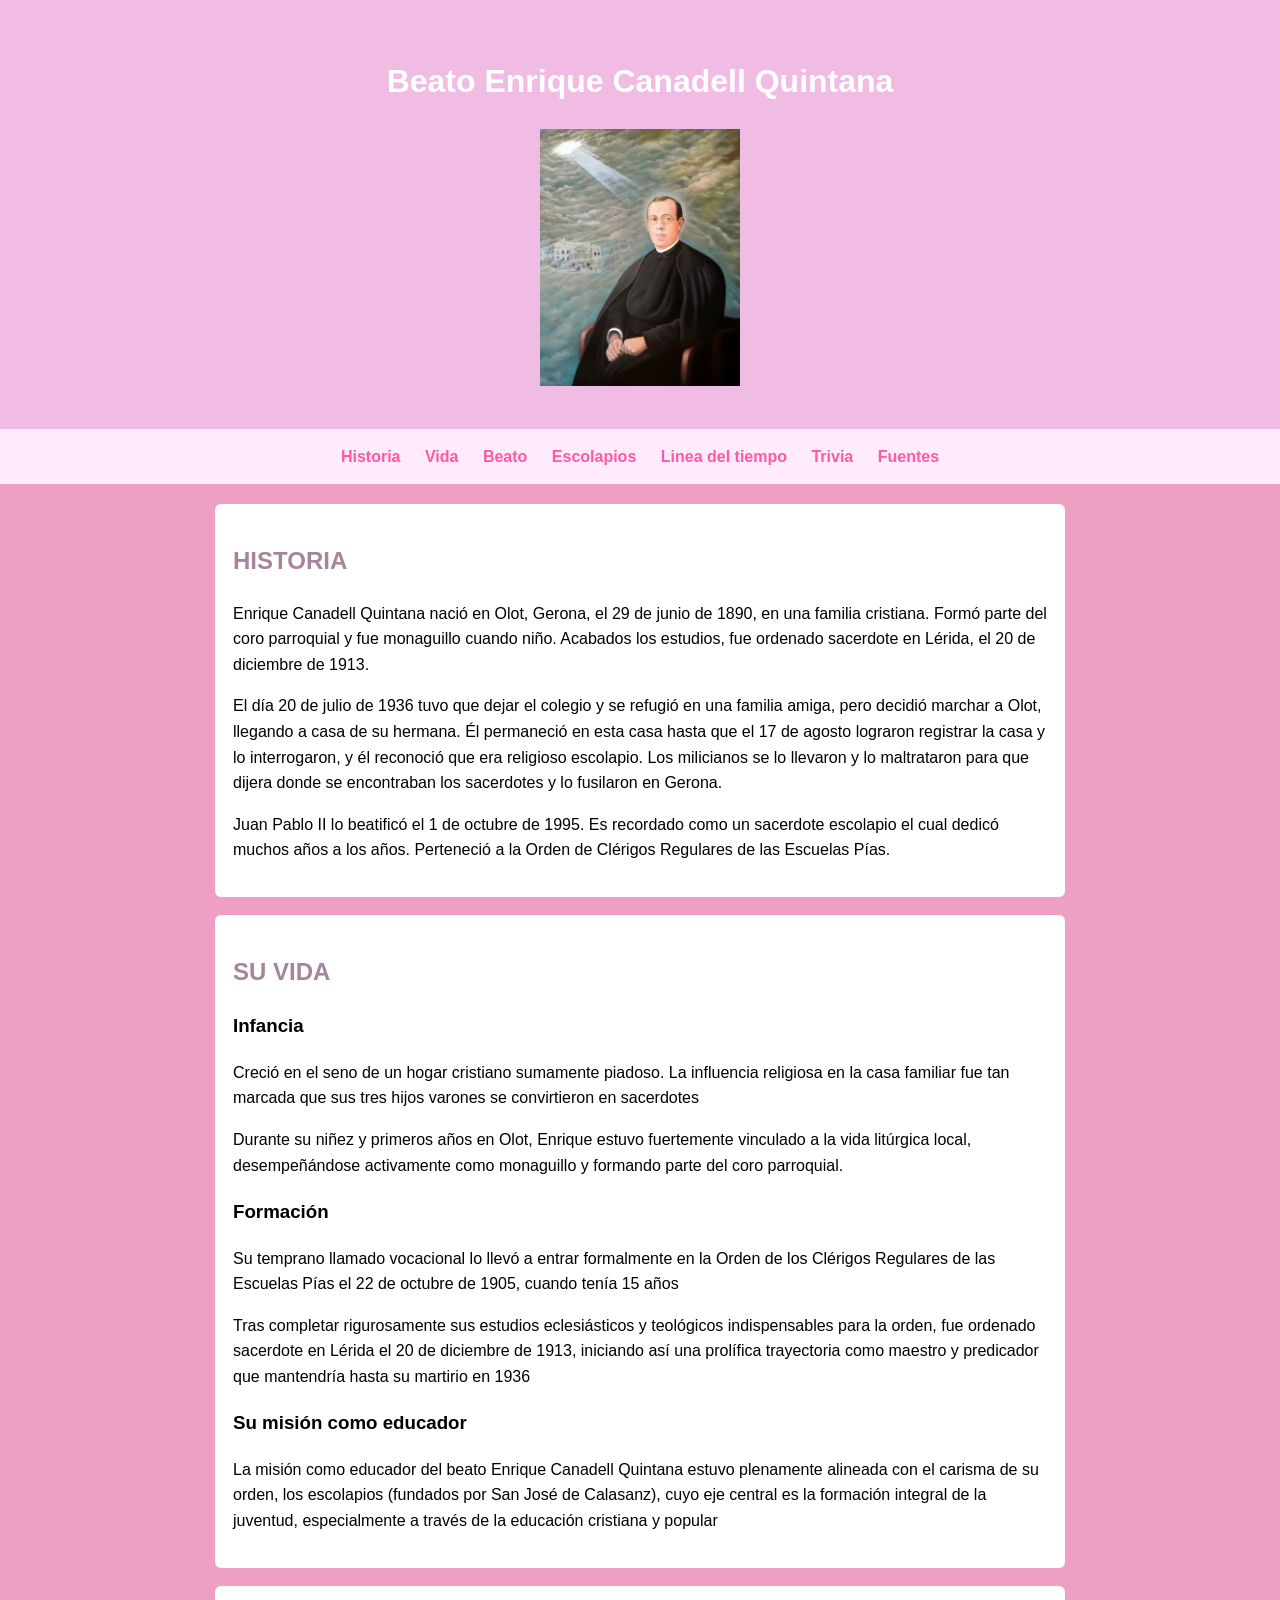
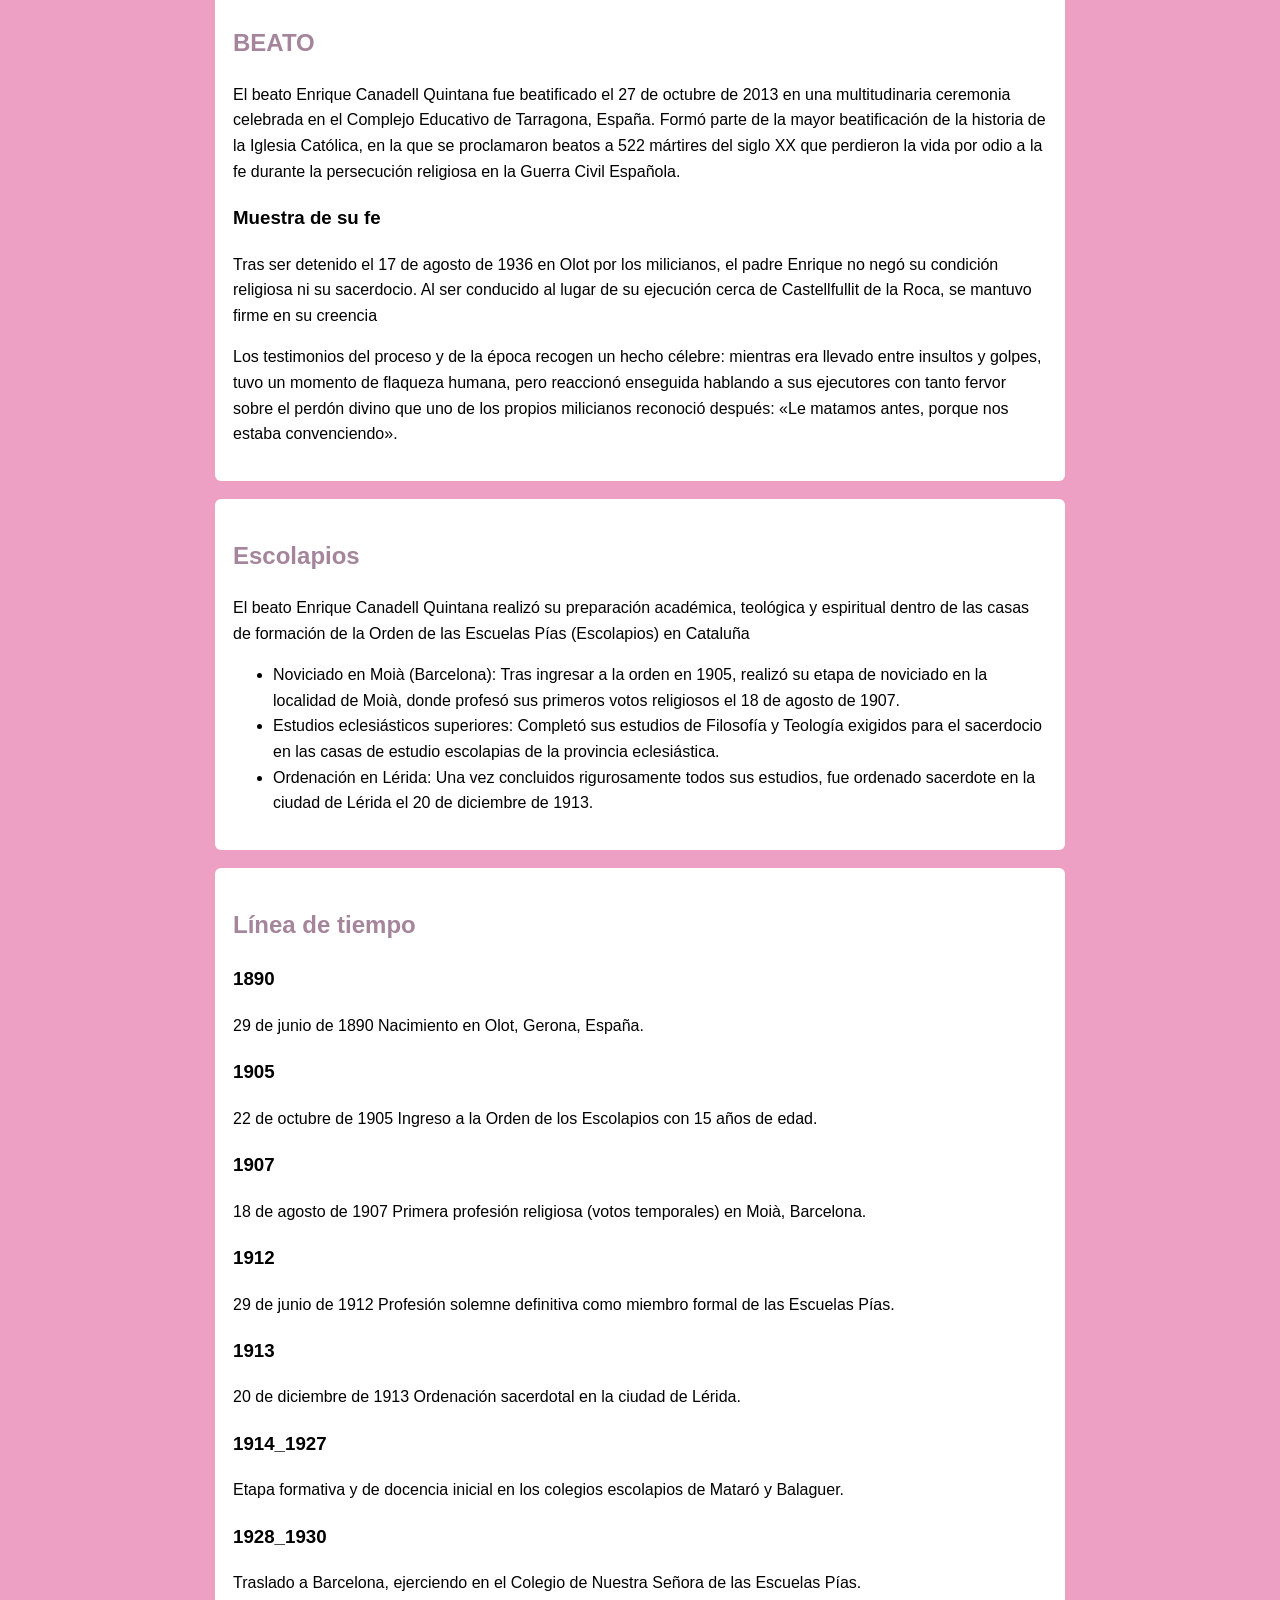
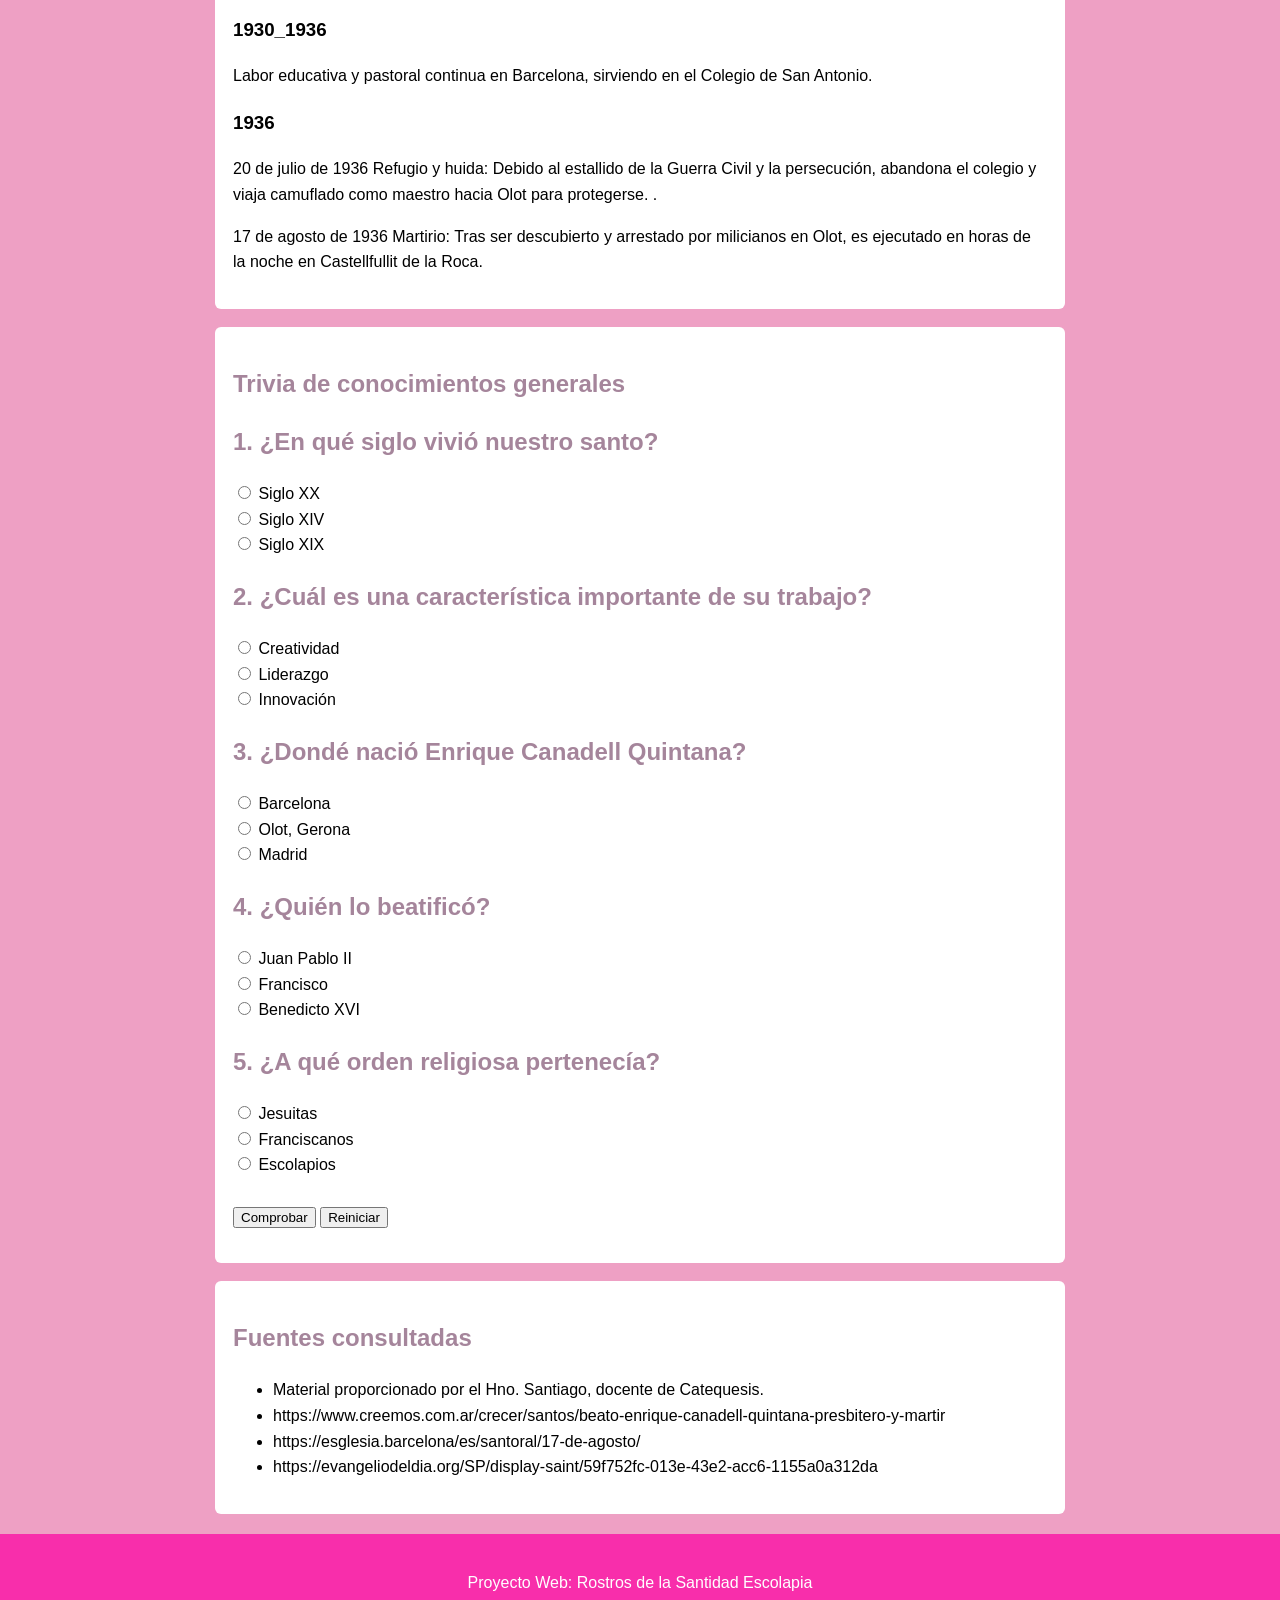
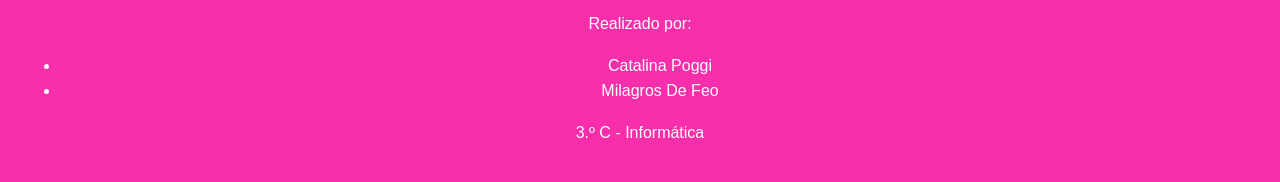
==== index (1).html @ c3b9a704 "Add files via upload" ====
<!DOCTYPE html>
<html lang="es">
<head>
    <meta charset="UTF-8">
    <meta name="viewport" content="width=device-width, initial-scale=1.0">
    <title>Beato Enrique Canadell Quintana</title>
   <link rel="stylesheet" href="estilos.css">
</head>
<body>
     <header>
        <h1>Beato Enrique Canadell Quintana </h1>
       <img src="./img/images (1).jpg" alt="Beato Enrique Canadell Quintana" width="200">
    
    </header>
    <nav>
    <a href="#historia">Historia</a>
    <a href="#su vida">Vida</a>
    <a href="#beato">Beato</a>
    <a href="#escolapios">Escolapios</a>
    <a href="#linea-tiempo">Linea del tiempo</a>
    <a href="#trivia"> Trivia</a>
    <a href="#fuentes">Fuentes</a>
</nav>
<main>

<section id="historia">

    <h2>HISTORIA</h2>

    <p>
       Enrique Canadell Quintana nació en Olot, Gerona, el 29 de junio de 1890, en una familia cristiana. 
       Formó parte del coro parroquial y fue monaguillo cuando niño. Acabados los estudios, fue ordenado sacerdote en Lérida, el 20 de diciembre de 1913.
    </p>

    <p>
         El día 20 de julio de 1936 tuvo que dejar el colegio y se refugió en una familia amiga, pero decidió marchar a Olot, llegando a casa de su hermana. Él permaneció en esta casa hasta que el 17 de agosto lograron registrar la casa y lo interrogaron, y él reconoció que era religioso escolapio. 
        Los milicianos se lo llevaron y lo maltrataron para que dijera donde se encontraban los sacerdotes y lo fusilaron en Gerona.
    </p>

    <p>
        Juan Pablo II lo beatificó el 1 de octubre de 1995. Es recordado como un sacerdote escolapio el cual dedicó muchos años a los años. 
       Perteneció a la Orden de Clérigos Regulares de las Escuelas Pías.
    </p>    
</section>
<section id="su vida">

    <h2>SU VIDA</h2>

    <h3>Infancia </h3>

    <p>
         Creció en el seno de un hogar cristiano sumamente piadoso.
          La influencia religiosa en la casa familiar fue tan marcada que sus tres hijos varones se convirtieron en sacerdotes
    </p>

    <p>
       Durante su niñez y primeros años en Olot, Enrique estuvo fuertemente vinculado a la vida litúrgica local, desempeñándose activamente como monaguillo y formando parte del coro parroquial.
    </p>

    <h3>Formación</h3>

    <p>
        Su temprano llamado vocacional lo llevó a entrar formalmente en la Orden de los Clérigos Regulares de las Escuelas Pías el 22 de octubre de 1905, cuando tenía 15 años
    </p>

    <p>
       Tras completar rigurosamente sus estudios eclesiásticos y teológicos indispensables para la orden, fue ordenado sacerdote en Lérida el 20 de diciembre de 1913, iniciando así una prolífica trayectoria como maestro y predicador que mantendría hasta su martirio en 1936
    </p>

    <h3>Su misión como educador</h3>

    <p>
        La misión como educador del beato Enrique Canadell Quintana estuvo plenamente alineada con el carisma de su orden, los escolapios (fundados por San José de Calasanz), cuyo eje central es la formación integral de la juventud, especialmente a través de la educación cristiana y popular
    </p>


</section>
<section id="beato">

    <h2>BEATO</h2>
    <p>
      El beato Enrique Canadell Quintana fue beatificado el 27 de octubre de 2013 en una multitudinaria ceremonia celebrada en el Complejo Educativo de Tarragona, España.
Formó parte de la mayor beatificación de la historia de la Iglesia Católica, en la que se proclamaron beatos a 522 mártires del siglo XX que perdieron la vida por odio a la fe durante la persecución religiosa en la Guerra Civil Española.
    </p>

<h3>Muestra de su fe</h3>
    <p>
       Tras ser detenido el 17 de agosto de 1936 en Olot por los milicianos, el padre Enrique no negó su condición religiosa ni su sacerdocio. Al ser conducido al lugar de su ejecución cerca de Castellfullit de la Roca, se mantuvo firme en su creencia
    </p>
    <p>
        Los testimonios del proceso y de la época recogen un hecho célebre: mientras era llevado entre insultos y golpes, tuvo un momento de flaqueza humana, pero reaccionó enseguida hablando a sus ejecutores con tanto fervor sobre el perdón divino que uno de los propios milicianos reconoció después: «Le matamos antes, porque nos estaba convenciendo».
    </p>

</section>
<section id="escolapios">

    <h2>Escolapios</h2>

    <p>
       El beato Enrique Canadell Quintana realizó su preparación académica, teológica y espiritual dentro de las casas de formación de la Orden de las Escuelas Pías (Escolapios) en Cataluña
    </p>

    <ul>
        <li>Noviciado en Moià (Barcelona): Tras ingresar a la orden en 1905, realizó su etapa de noviciado en la localidad de Moià, donde profesó sus primeros votos religiosos el 18 de agosto de 1907.</li>
        <li>Estudios eclesiásticos superiores: Completó sus estudios de Filosofía y Teología exigidos para el sacerdocio en las casas de estudio escolapias de la provincia eclesiástica.</li>
        <li>Ordenación en Lérida: Una vez concluidos rigurosamente todos sus estudios, fue ordenado sacerdote en la ciudad de Lérida el 20 de diciembre de 1913.</li>
        
    </ul>
</section>
<section id="linea-tiempo">

    <h2>Línea de tiempo</h2>

    <article>
        <h3>1890</h3>
        <p>29 de junio de 1890	Nacimiento en Olot, Gerona, España.</p>
    </article>

    <article>
        <h3>1905</h3>
        <p>22 de octubre de 1905	Ingreso a la Orden de los Escolapios con 15 años de edad.
</p>
        
    </article>

    <article>
        <h3>1907</h3>
        <p>18 de agosto de 1907	Primera profesión religiosa (votos temporales) en Moià, Barcelona.
</p>
    </article>

    <article>
        <h3>1912</h3>
        <p>29 de junio de 1912	Profesión solemne definitiva como miembro formal de las Escuelas Pías.
</p>
    </article>

    <article>
        <h3>1913</h3>
        <p>20 de diciembre de 1913	Ordenación sacerdotal en la ciudad de Lérida.
</p>
    </article>

    <article>
        <h3>1914_1927</h3>
        <p>Etapa formativa y de docencia inicial en los colegios escolapios de Mataró y Balaguer.
</p>
    </article>

    <article>
        <h3>1928_1930</h3>
        <p>Traslado a Barcelona, ejerciendo en el Colegio de Nuestra Señora de las Escuelas Pías.</p>
    </article>

    <article>
        <h3>1930_1936</h3>
        <p>
	Labor educativa y pastoral continua en Barcelona, sirviendo en el Colegio de San Antonio.
</p>
    </article>

    <article>
        <h3>1936</h3>
        <p>
20 de julio de 1936	Refugio y huida: Debido al estallido de la Guerra Civil y la persecución, abandona el colegio y viaja camuflado como maestro hacia Olot para protegerse.
.</p>
<p>
17 de agosto de 1936 Martirio: Tras ser descubierto y arrestado por milicianos en Olot, es ejecutado en horas de la noche en Castellfullit de la Roca.
</p>
    </article>
   

</section>
<section id="trivia">
    <h2> Trivia de conocimientos generales</h2>
  
<h2>1. ¿En qué siglo vivió nuestro santo?</h3>
<input type="radio" name="p1" value="a"> Siglo XX<br>
<input type="radio" name="p1" value="b"> Siglo XIV<br>
<input type="radio" name="p1" value="c"> Siglo XIX<br>
<h2>2. ¿Cuál es una característica importante de su trabajo?</h2>
<input type="radio" name="p2" value="a"> Creatividad <br>
<input type="radio" name="p2" value="b"> Liderazgo<br>
<input type="radio" name="p2" value="c"> Innovación<br>
<h2>3. ¿Dondé nació Enrique Canadell Quintana?</h2>
<input type="radio" name="p3" value="a"> Barcelona<br>
<input type="radio" name="p3" value="b"> Olot, Gerona<br>
<input type="radio" name="p3" value="c"> Madrid<br>
<h2>4. ¿Quién lo beatificó?</h2>
<input type="radio" name="p4" value="a"> Juan Pablo II<br>
<input type="radio" name="p4" value="b"> Francisco<br>
<input type="radio" name="p4" value="c"> Benedicto XVI<br>
<h2>5. ¿A qué orden religiosa pertenecía?</h2>
<input type="radio" name="p5" value="a"> Jesuitas<br>
<input type="radio" name="p5" value="b"> Franciscanos<br>
<input type="radio" name="p5" value="c"> Escolapios<br>
<br>
<button id="comprobar" type="button">Comprobar</button>
<button id="reiniciar" type="button">Reiniciar</button>
<p id="resultado"></p>
</section>
<section id="fuentes">
<h2>Fuentes consultadas</h2>
<ul>
<li>Material proporcionado por el Hno. Santiago, docente de Catequesis.</li>
<li>https://www.creemos.com.ar/crecer/santos/beato-enrique-canadell-quintana-presbitero-y-martir</li>
<li>https://esglesia.barcelona/es/santoral/17-de-agosto/</li>
<li>https://evangeliodeldia.org/SP/display-saint/59f752fc-013e-43e2-acc6-1155a0a312da </li>
</ul>
</section>
</main>
<script src="script.js"></script>
<footer>
<p>Proyecto Web: Rostros de la Santidad Escolapia</p>
 <p>Realizado por: <ul>
 <li>Catalina Poggi</li>
 <li>Milagros De Feo</li>
</ul></p>
    <p>3.º C - Informática</p>
</footer>
</body>
</html>
---- estilos.css ----
body {
    margin: 0;
    font-family: Arial, sans-serif;
    line-height: 1.6;
    color: #000000;
    background: #eea0c4;
  }
  
  header {
    padding: 35px 15px;
    text-align: center;
    color: white;
    background: #f0bce3;
  }
  
  nav {
    padding: 15px;
    text-align: center;
    background: #ffebfb;
    position: sticky;
    top: 0px;
  }
  
  nav a {
    margin: 0 10px;
    color: #ff59a6;
    text-decoration: none;
    font-weight: bold;
  }
  
  main {
    max-width: 850px;
    margin: 20px auto;
    padding: 0 15px;
  }
  
  section {
    margin-bottom: 18px;
    padding: 18px;
    background: white;
    border-radius: 6px;
  }
  
  h2 {
    color: #a5859b;
  }
  
  a {
    color: #97758c;
  }
  
  .nota {
    font-size: 0.9em;
    color: #c596b7;
  }
  
  footer {
    padding: 20px;
    text-align: center;
    color: white;
    background: #f82eab;
  }
  
  .volver {
    color: white;
  }
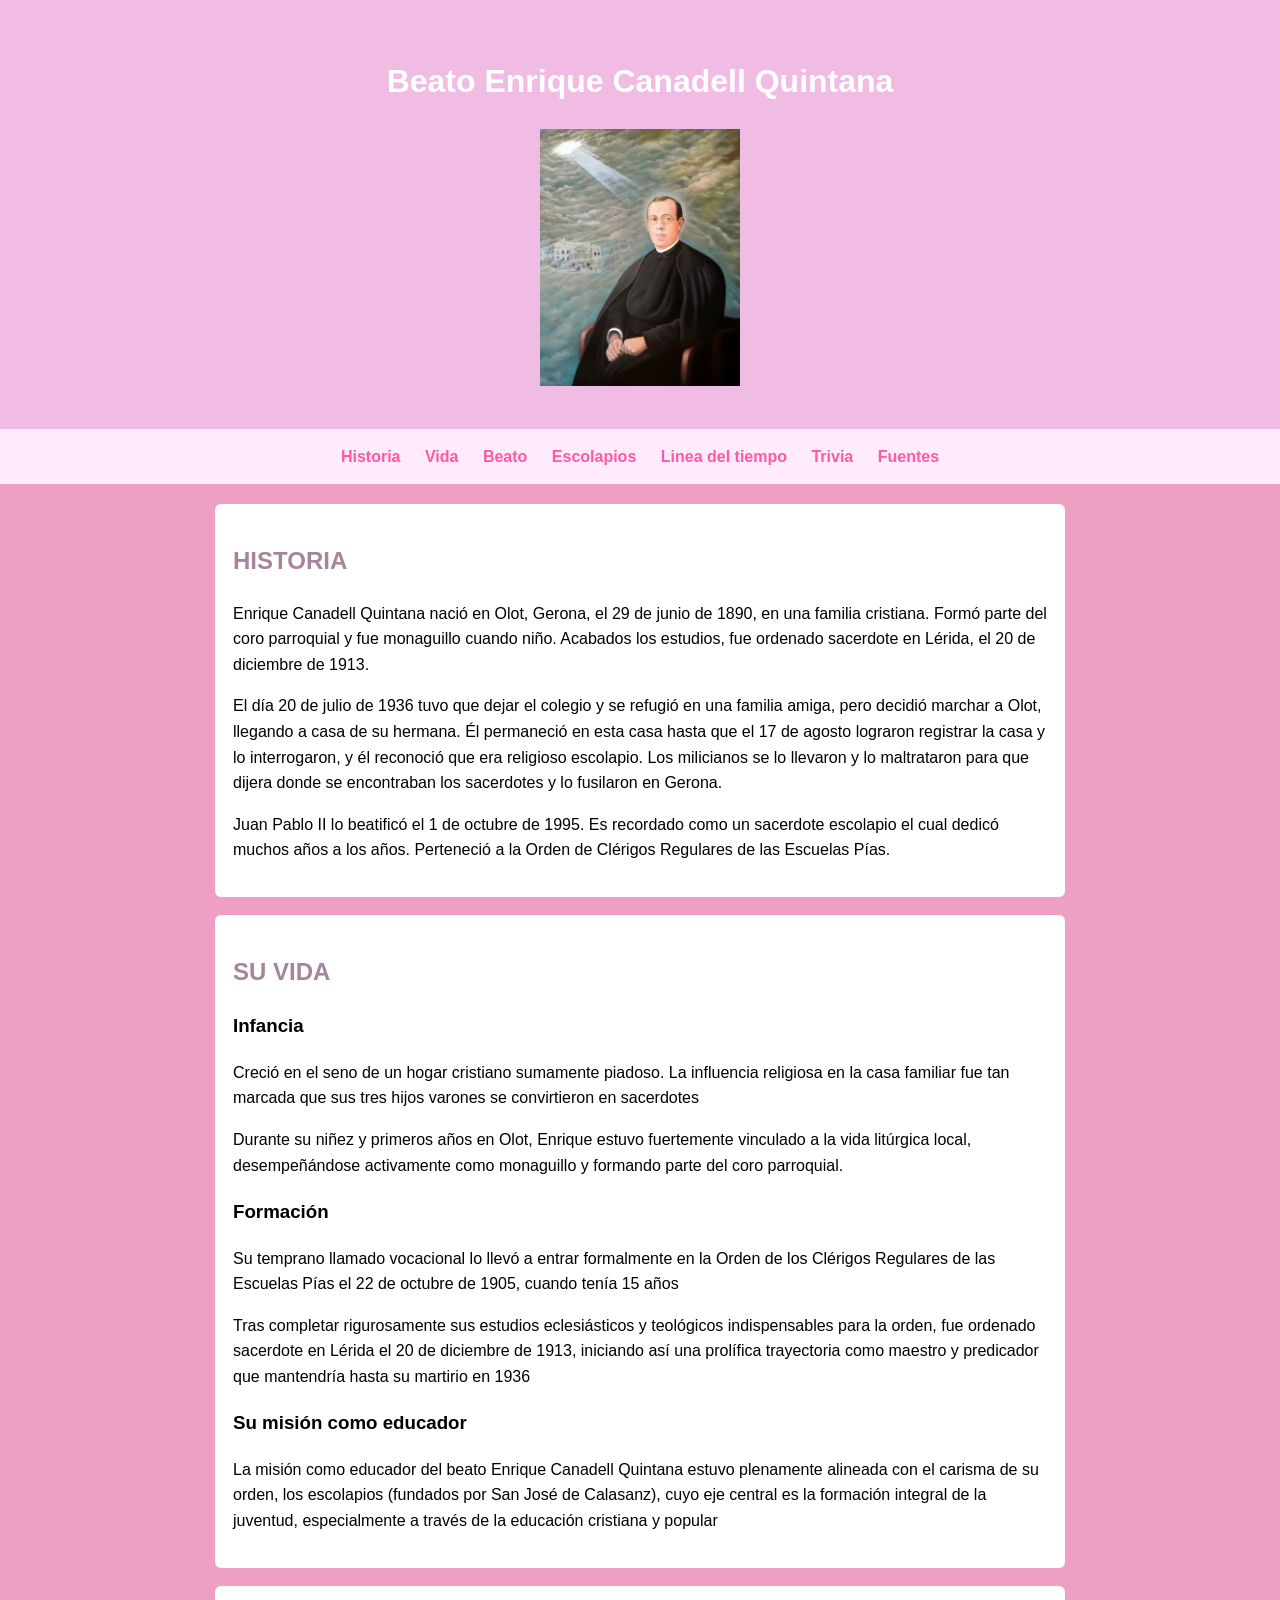
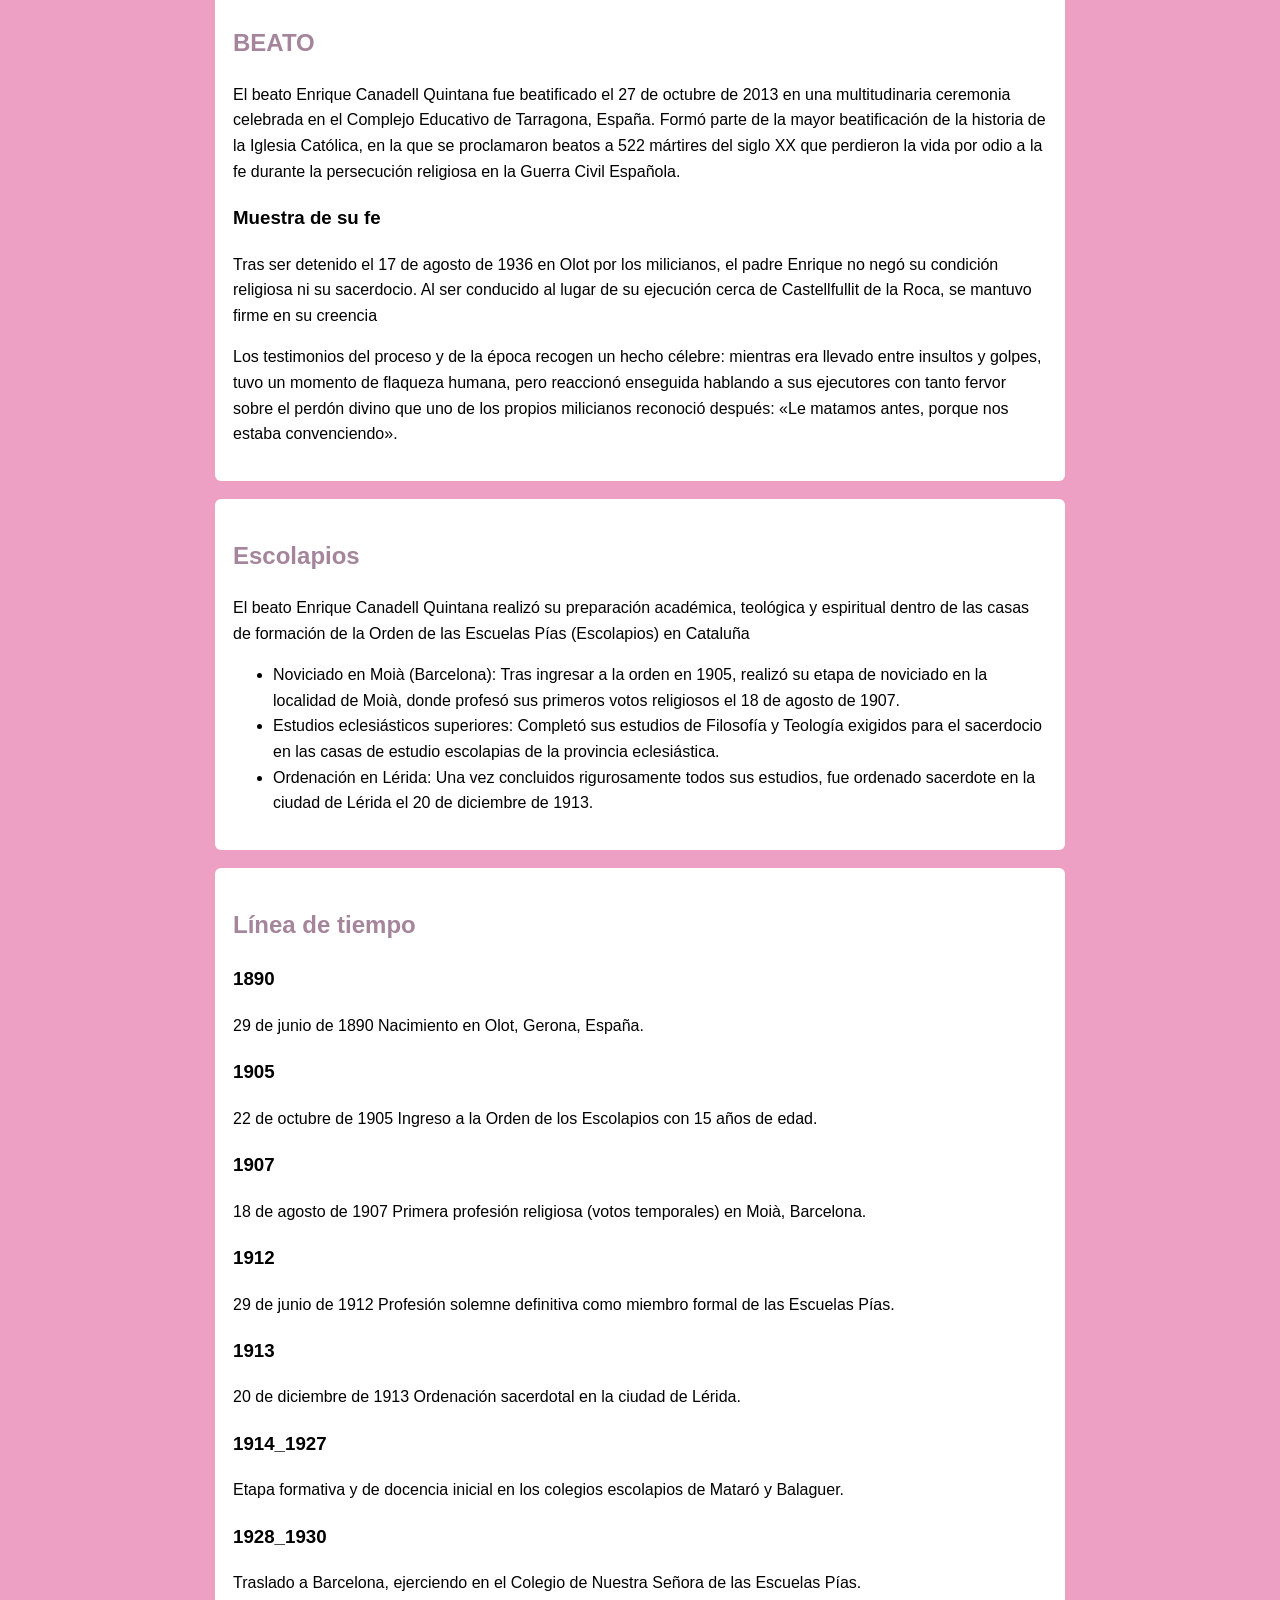
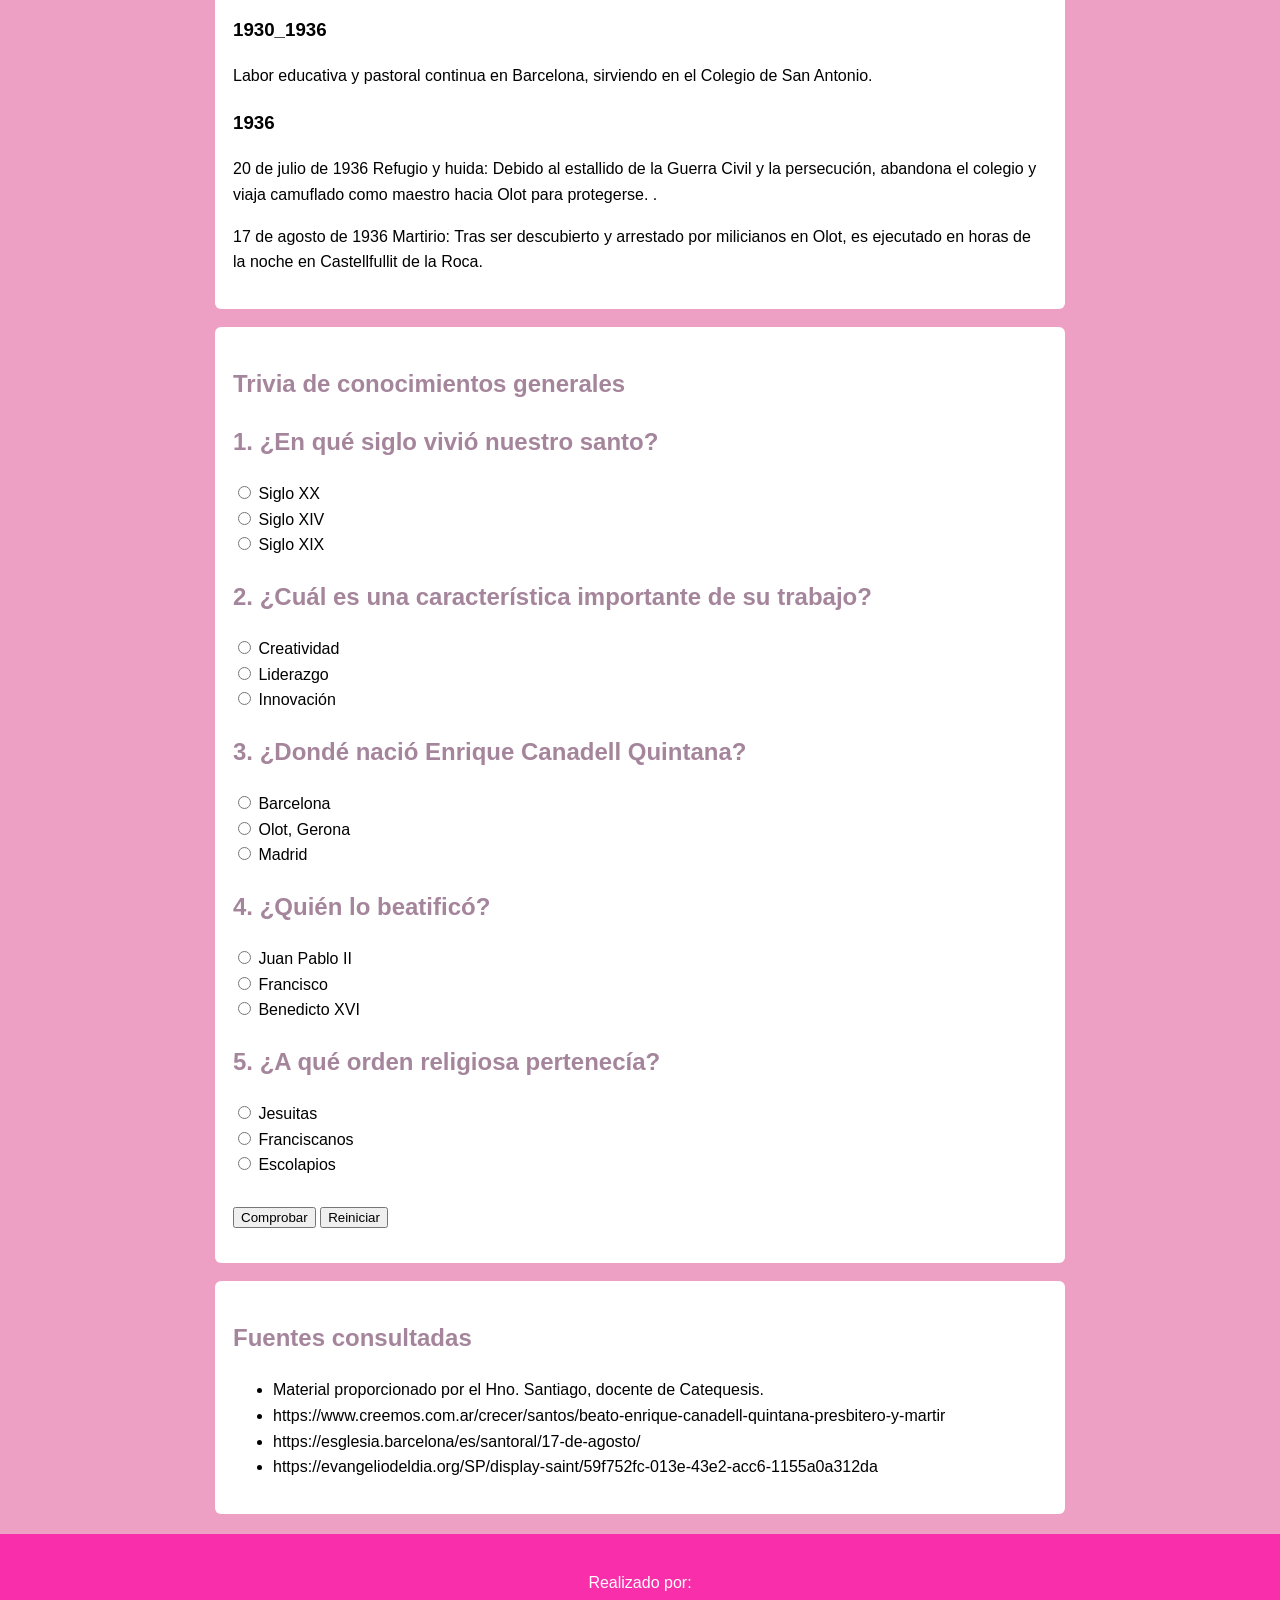
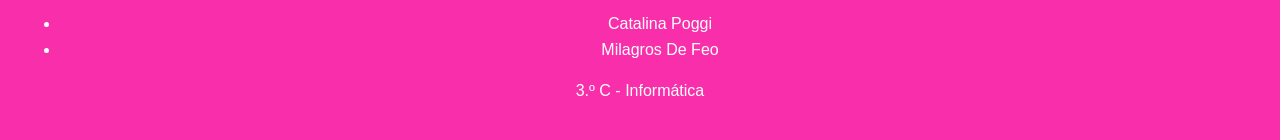
==== commit ccf7db73: "Fix HTML formatting and content structure" ====
--- a/index (1).html
+++ b/index (1).html
@@ -211,11 +211,11 @@
 </main>
 <script src="script.js"></script>
 <footer>
-<p>Proyecto Web: Rostros de la Santidad Escolapia</p>
- <p>Realizado por: <ul>
- <li>Catalina Poggi</li>
- <li>Milagros De Feo</li>
-</ul></p>
+<p>Realizado por:</p>
+<ul>
+    <li>Catalina Poggi</li>
+    <li>Milagros De Feo</li>
+</ul>
     <p>3.º C - Informática</p>
 </footer>
 </body>
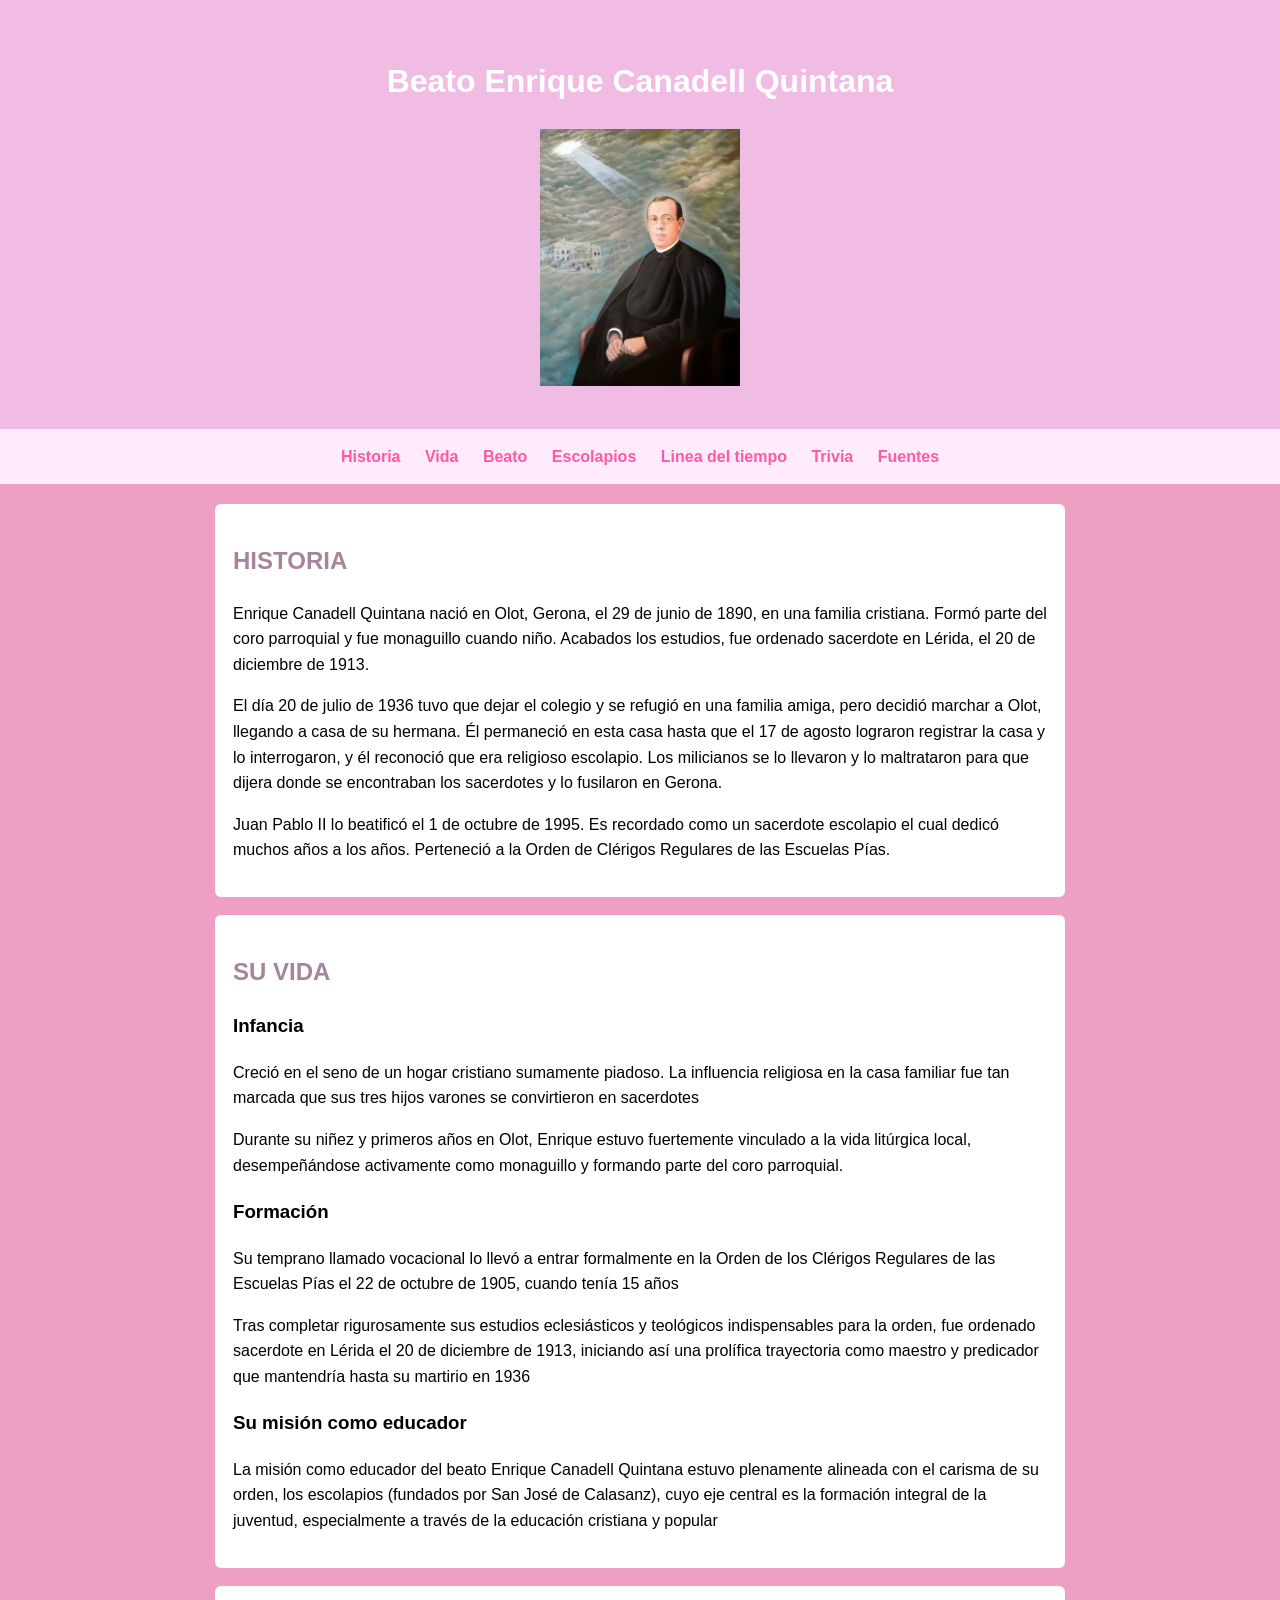
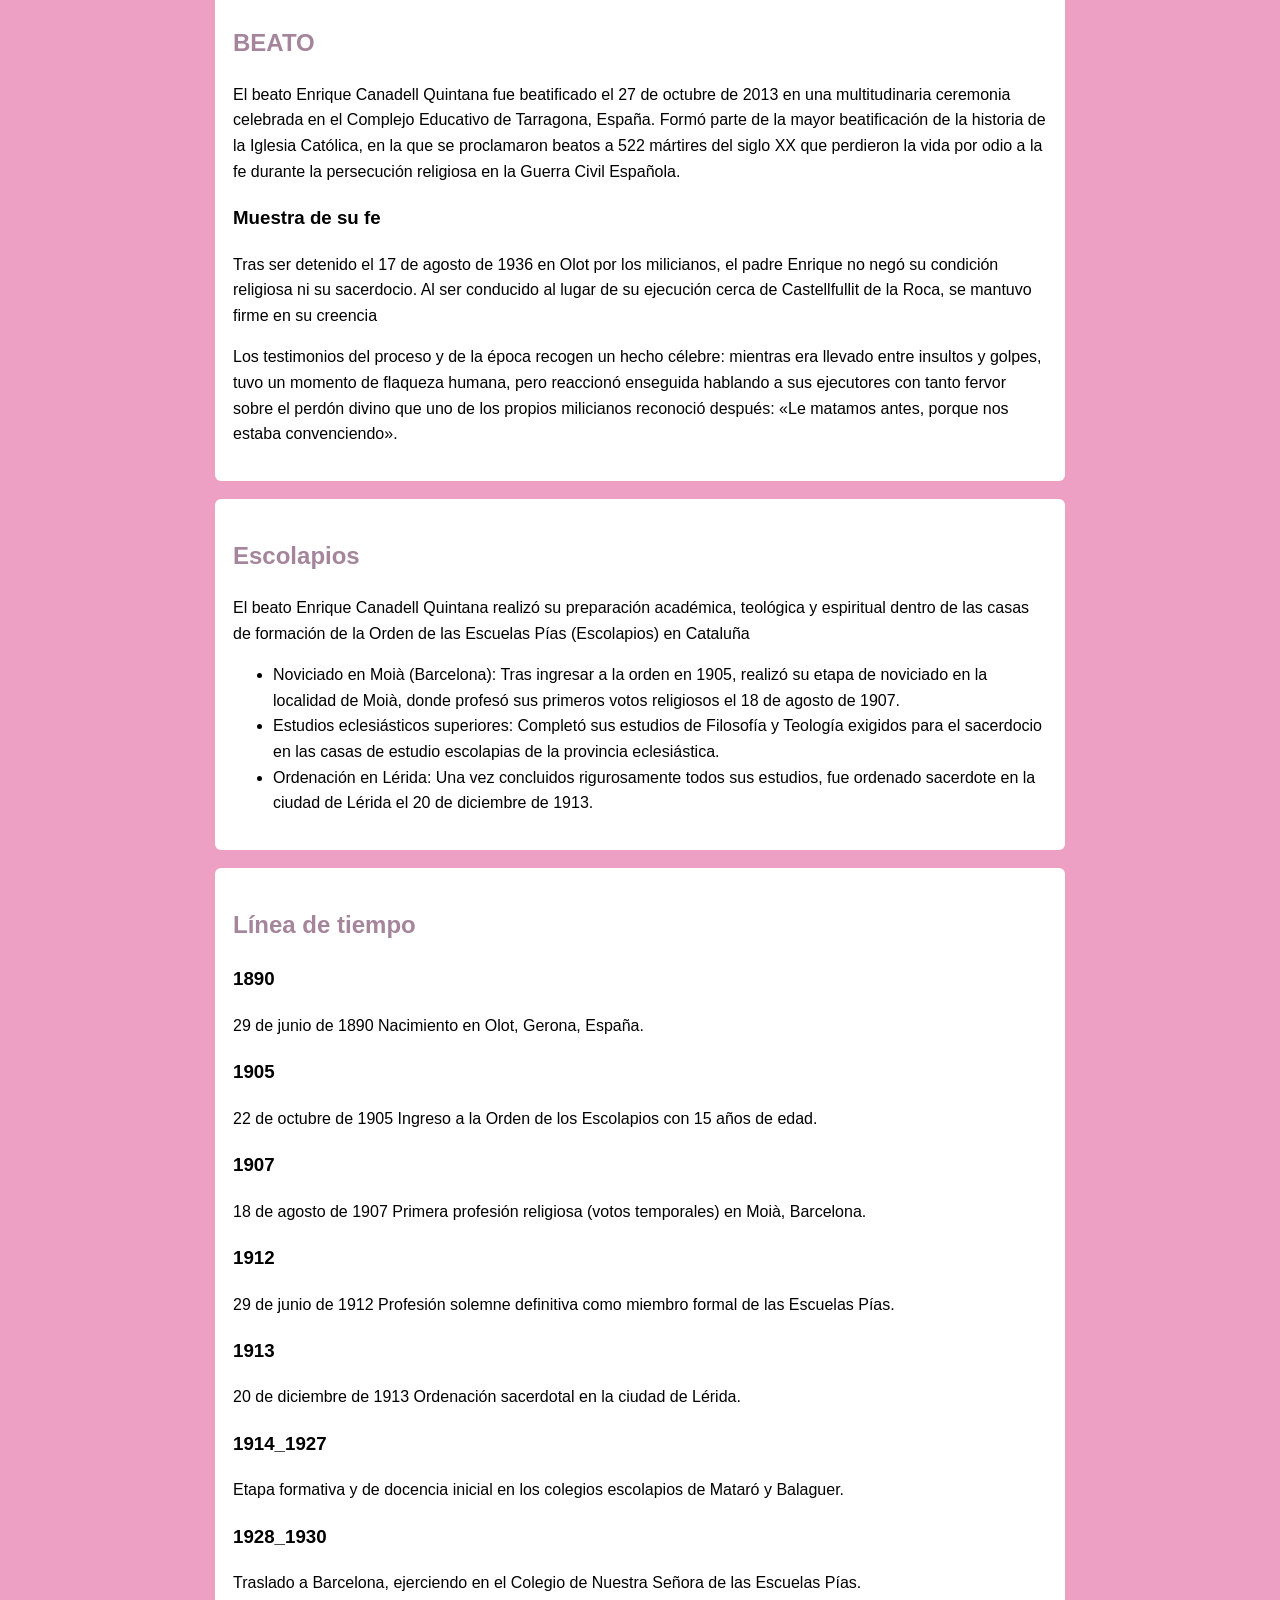
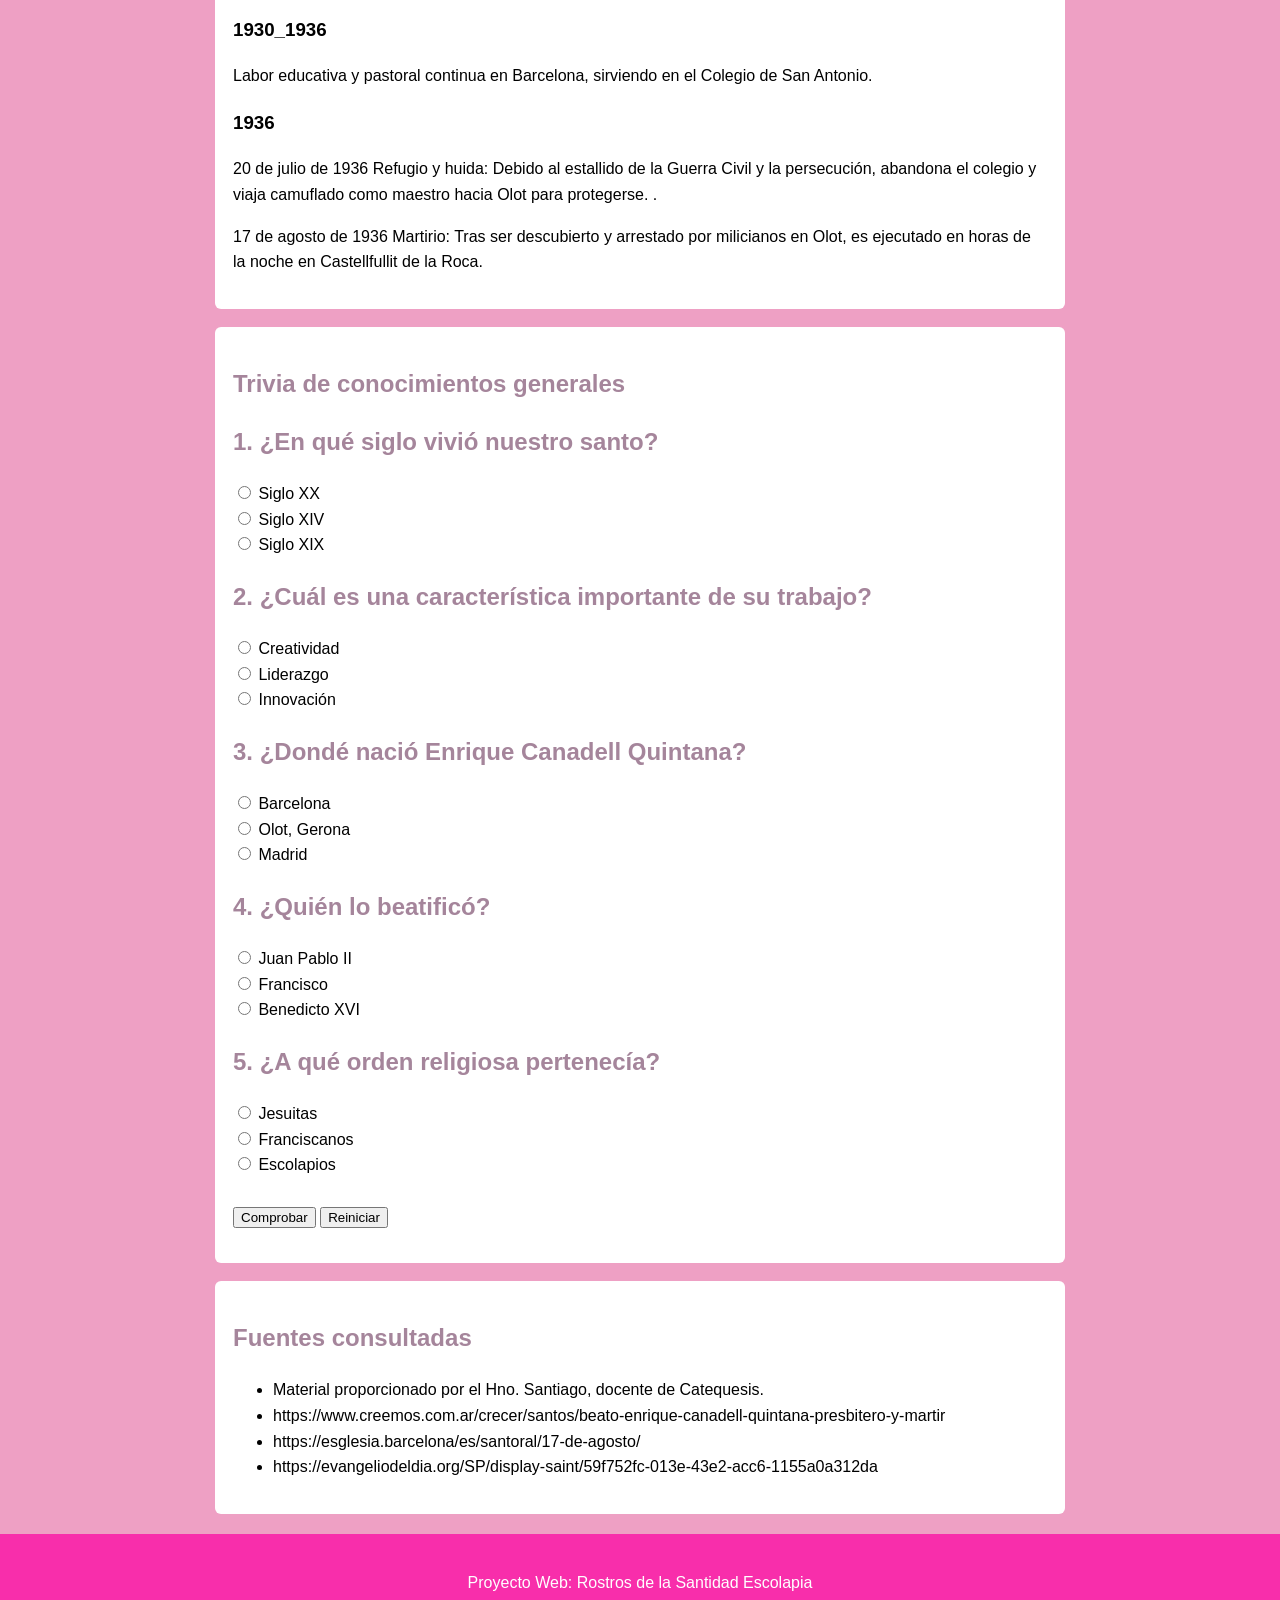
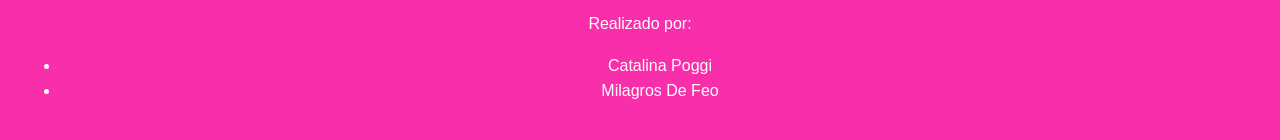
==== commit 0d7c3a4b: "Update index (1).html" ====
--- a/index (1).html
+++ b/index (1).html
@@ -211,12 +211,11 @@
 </main>
 <script src="script.js"></script>
 <footer>
-<p>Realizado por:</p>
-<ul>
-    <li>Catalina Poggi</li>
-    <li>Milagros De Feo</li>
-</ul>
-    <p>3.º C - Informática</p>
+<p>Proyecto Web: Rostros de la Santidad Escolapia</p>
+ <p>Realizado por: <ul>
+ <li>Catalina Poggi</li>
+ <li>Milagros De Feo</li>
+</ul></p>
 </footer>
 </body>
 </html>
